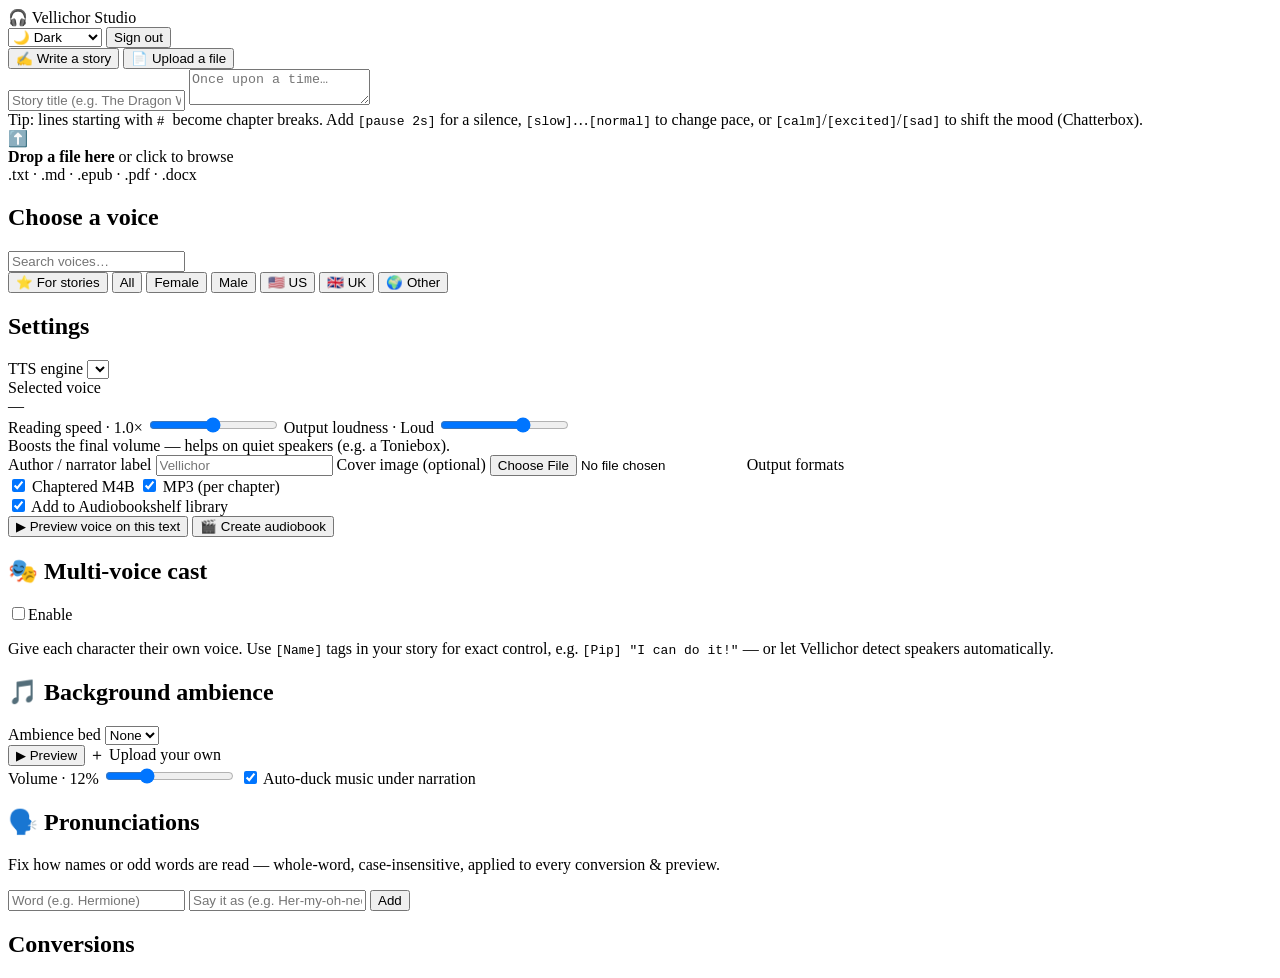
==== app/static/index.html @ 86df0507 "Add expressive emotion tags, pronunciation dictionary, and real-settings preview - Expressive tags: " ====
<!doctype html>
<html lang="en">
<head>
  <meta charset="utf-8" />
  <meta name="viewport" content="width=device-width, initial-scale=1" />
  <script>
    // Apply saved theme before first paint to avoid a flash of the default theme.
    (function () {
      try {
        document.documentElement.setAttribute(
          'data-theme', localStorage.getItem('vellichor-theme') || 'dark');
      } catch (e) {}
    })();
  </script>
  <title>Vellichor · Audiobook Studio</title>
  <link rel="stylesheet" href="/static/style.css" />
</head>
<body>
  <header class="topbar">
    <div class="brand"><span class="logo">🎧</span> Vellichor <span class="tag">Studio</span></div>
    <div class="topbar-right">
      <select id="themeSelect" class="theme-select" title="Theme" aria-label="Theme">
        <option value="dark">🌙 Dark</option>
        <option value="light">☀️ Light</option>
        <option value="sepia">📜 Sepia</option>
        <option value="midnight">🌌 Midnight</option>
      </select>
      <span id="device" class="chip" title="Compute device"></span>
      <button id="logoutBtn" class="ghost" title="Sign out">Sign out</button>
    </div>
  </header>

  <main class="layout">
    <!-- ============ LEFT: compose ============ -->
    <section class="panel compose">
      <div class="tabs">
        <button class="tab active" data-tab="write">✍️ Write a story</button>
        <button class="tab" data-tab="upload">📄 Upload a file</button>
      </div>

      <div class="tabpane active" id="pane-write">
        <input id="storyTitle" class="field" placeholder="Story title (e.g. The Dragon Who Lost His Roar)" />
        <textarea id="storyText" class="field story" placeholder="Once upon a time…

Write or paste your story here. Use # Heading lines to split it into chapters."></textarea>
        <div class="hint">Tip: lines starting with <code># </code> become chapter breaks.
          Add <code>[pause 2s]</code> for a silence, <code>[slow]</code>…<code>[normal]</code> to change pace,
          or <code>[calm]</code>/<code>[excited]</code>/<code>[sad]</code> to shift the mood (Chatterbox).</div>
      </div>

      <div class="tabpane" id="pane-upload">
        <div id="dropzone" class="dropzone">
          <div class="dz-icon">⬆️</div>
          <div><strong>Drop a file here</strong> or click to browse</div>
          <div class="muted small">.txt · .md · .epub · .pdf · .docx</div>
          <input type="file" id="fileInput" accept=".txt,.md,.markdown,.epub,.pdf,.docx" hidden />
        </div>
        <div id="fileChosen" class="file-chosen" hidden></div>
      </div>
    </section>

    <!-- ============ MIDDLE: voice picker ============ -->
    <section class="panel voices">
      <div class="panel-head">
        <h2>Choose a voice</h2>
        <input id="voiceSearch" class="field small-field" placeholder="Search voices…" />
      </div>
      <div class="voice-filters" id="voiceFilters">
        <button class="pill active" data-filter="story">⭐ For stories</button>
        <button class="pill" data-filter="all">All</button>
        <button class="pill" data-filter="female">Female</button>
        <button class="pill" data-filter="male">Male</button>
        <button class="pill" data-filter="American">🇺🇸 US</button>
        <button class="pill" data-filter="British">🇬🇧 UK</button>
        <button class="pill" data-filter="other">🌍 Other</button>
      </div>
      <div id="voiceList" class="voice-list"></div>
    </section>

    <!-- ============ RIGHT: settings + go ============ -->
    <aside class="panel settings">
      <h2>Settings</h2>

      <label class="lbl">TTS engine</label>
      <select id="engineSelect" class="field"></select>
      <div id="engineBlurb" class="hint"></div>

      <label class="lbl">Selected voice</label>
      <div id="selectedVoice" class="selected-voice">—</div>

      <label class="lbl">Reading speed · <span id="speedVal">1.0×</span></label>
      <input type="range" id="speed" min="0.5" max="1.5" step="0.05" value="1.0" />

      <label class="lbl">Output loudness · <span id="loudVal">Loud</span></label>
      <input type="range" id="loud" min="0" max="3" step="1" value="2" />
      <div class="hint">Boosts the final volume — helps on quiet speakers (e.g. a Toniebox).</div>

      <div id="expressiveControls" hidden>
        <label class="lbl">Expressiveness · <span id="exagVal">0.50</span></label>
        <input type="range" id="exag" min="0" max="1" step="0.05" value="0.5" />

        <label class="lbl">Voice source</label>
        <div id="myVoicesList" class="myvoices-list"></div>

        <div class="rec-row">
          <button id="recToggle" type="button" class="ghost">🎙️ Record a voice</button>
          <label class="upload-mini">＋ Upload a clip
            <input type="file" id="referenceInput" accept=".wav,.mp3,.m4a,.ogg,.flac,.webm" hidden /></label>
        </div>
        <div id="refChosen" class="muted small"></div>

        <div id="recPanel" hidden>
          <div class="hint">Read this aloud clearly for ~15–20s in a quiet room, then Stop:</div>
          <p id="recScript" class="rec-script"></p>
          <div class="rec-controls">
            <button id="recStart" type="button" class="primary">● Record</button>
            <button id="recStop" type="button" class="ghost" disabled>■ Stop</button>
            <span id="recTimer" class="muted small">0:00</span>
          </div>
          <audio id="recPlayback" controls hidden></audio>
          <div class="rec-actions">
            <button id="recUse" type="button" class="ghost" disabled>Use for this book</button>
            <input id="recName" class="field" placeholder="Name (e.g. Dad)" />
            <button id="recSave" type="button" class="primary" disabled>Save voice</button>
          </div>
          <div id="recMsg" class="muted small"></div>
        </div>

        <div class="hint">Pick a saved voice, record or upload a 5–30s clip to clone, or leave
          it on <em>Preset</em> to use the voice chosen on the left. Multi-voice cast is Kokoro-only.</div>
      </div>

      <label class="lbl">Author / narrator label</label>
      <input id="author" class="field" placeholder="Vellichor" />

      <label class="lbl">Cover image (optional)</label>
      <input type="file" id="coverInput" class="field" accept=".jpg,.jpeg,.png" />

      <label class="lbl">Output formats</label>
      <div class="checks">
        <label><input type="checkbox" id="fmtM4b" checked /> Chaptered M4B</label>
        <label><input type="checkbox" id="fmtMp3" checked /> MP3 (per chapter)</label>
      </div>

      <label class="check-row"><input type="checkbox" id="exportAbs" checked />
        Add to Audiobookshelf library</label>

      <div class="actions">
        <button id="previewBtn" class="ghost full">▶ Preview voice on this text</button>
        <button id="convertBtn" class="primary full">🎬 Create audiobook</button>
      </div>
      <audio id="previewAudio" hidden></audio>
    </aside>
  </main>

  <!-- ============ STUDIO: cast + ambience ============ -->
  <section class="panel studio jobs-panel">
    <div class="studio-grid">
      <div class="studio-col">
        <div class="studio-head">
          <h2>🎭 Multi-voice cast</h2>
          <label class="switch"><input type="checkbox" id="multiVoice" /><span>Enable</span></label>
        </div>
        <p class="muted small">Give each character their own voice. Use
          <code>[Name]</code> tags in your story for exact control, e.g.
          <code>[Pip] "I can do it!"</code> — or let Vellichor detect speakers automatically.</p>
        <div id="castArea" class="cast-area" hidden>
          <div class="cast-btns">
            <button id="smartBtn" class="primary">🪄 Smart cast (AI)</button>
            <button id="analyzeBtn" class="ghost">🔎 Quick detect</button>
          </div>
          <div id="castHint" class="muted small"></div>
          <div id="castList" class="cast-list"></div>
        </div>
      </div>

      <div class="studio-col">
        <h2>🎵 Background ambience</h2>
        <label class="lbl">Ambience bed</label>
        <select id="ambienceSelect" class="field"><option value="">None</option></select>
        <div class="amb-row">
          <button id="ambPlay" class="ghost">▶ Preview</button>
          <label class="upload-mini">＋ Upload your own
            <input type="file" id="ambienceFile" accept=".mp3,.wav,.m4a,.ogg,.flac" hidden /></label>
        </div>
        <div id="ambUploadName" class="muted small"></div>
        <label class="lbl">Volume · <span id="ambVolVal">12%</span></label>
        <input type="range" id="ambVol" min="0" max="40" step="1" value="12" />
        <label class="check-row"><input type="checkbox" id="ducking" checked />
          Auto-duck music under narration</label>
        <audio id="ambAudio" hidden></audio>
      </div>
    </div>
  </section>

  <!-- ============ PRONUNCIATIONS ============ -->
  <section class="panel jobs-panel">
    <h2>🗣️ Pronunciations</h2>
    <p class="muted small">Fix how names or odd words are read — whole-word, case-insensitive,
      applied to every conversion &amp; preview.</p>
    <div id="pronList" class="pron-list"></div>
    <div class="pron-add">
      <input id="pronFrom" class="field" placeholder="Word (e.g. Hermione)" />
      <input id="pronTo" class="field" placeholder="Say it as (e.g. Her-my-oh-nee)" />
      <button id="pronAdd" class="primary">Add</button>
    </div>
  </section>

  <!-- ============ JOBS ============ -->
  <section class="panel jobs-panel">
    <h2>Conversions</h2>
    <div id="jobs" class="jobs"></div>
  </section>

  <div id="toast" class="toast"></div>
  <script src="/static/app.js"></script>
</body>
</html>
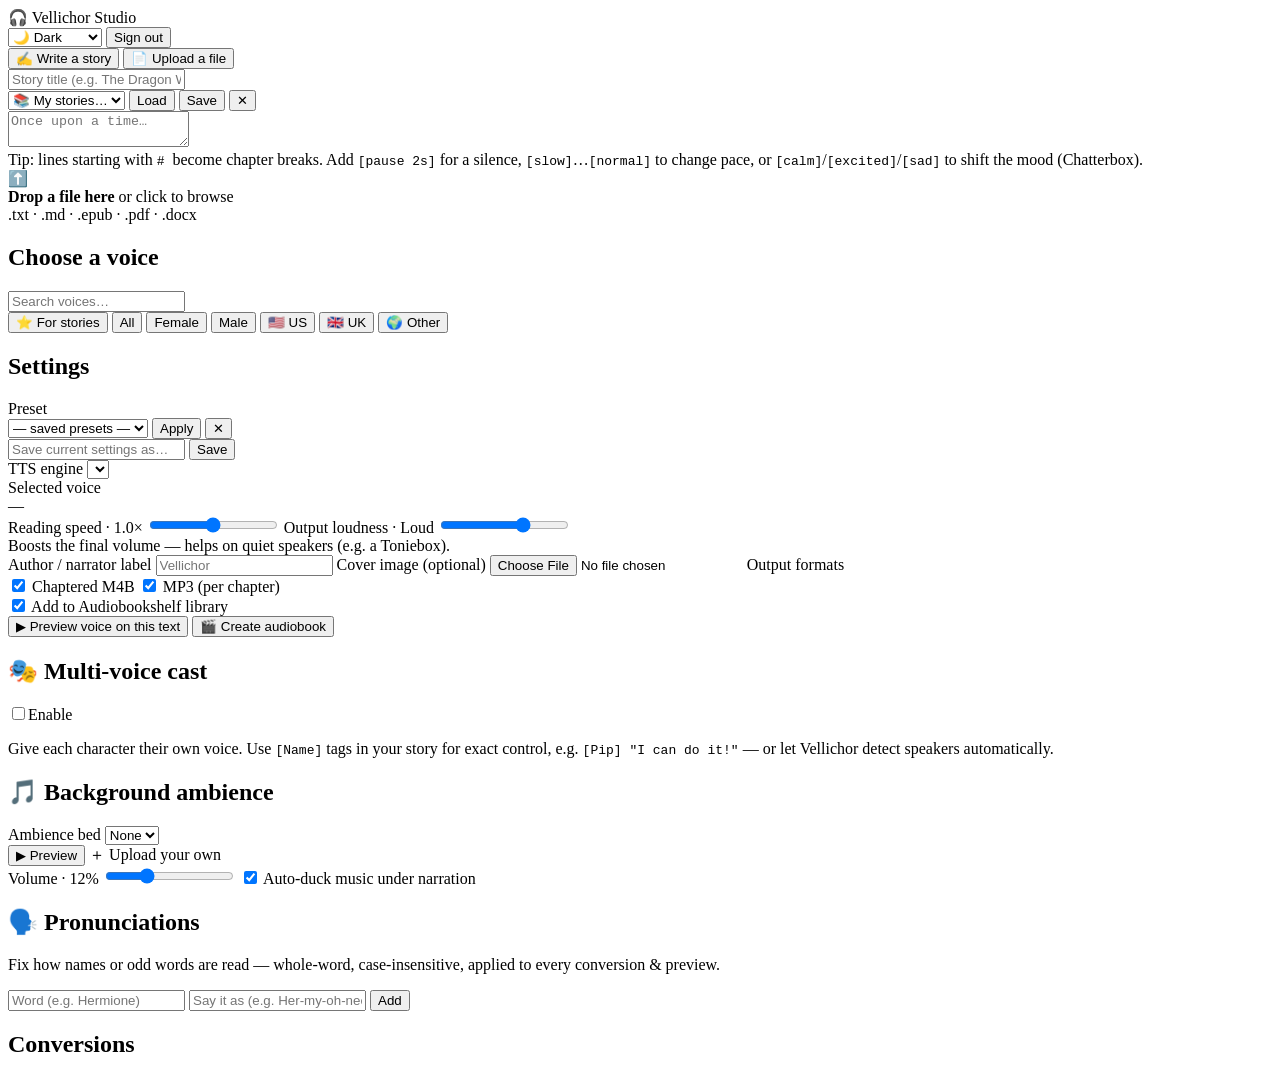
==== commit 2cd68c94: "Add My Stories library + browser autosave - stories.py + /api/stories CRUD: save/load/update/delete " ====
--- a/app/static/index.html
+++ b/app/static/index.html
@@ -40,6 +40,12 @@
 
       <div class="tabpane active" id="pane-write">
         <input id="storyTitle" class="field" placeholder="Story title (e.g. The Dragon Who Lost His Roar)" />
+        <div class="stories-row">
+          <select id="storySelect" class="field"><option value="">📚 My stories…</option></select>
+          <button id="storyLoad" class="ghost" type="button">Load</button>
+          <button id="storySave" class="ghost" type="button">Save</button>
+          <button id="storyDel" class="ghost" type="button" title="Delete story">✕</button>
+        </div>
         <textarea id="storyText" class="field story" placeholder="Once upon a time…
 
 Write or paste your story here. Use # Heading lines to split it into chapters."></textarea>
@@ -80,6 +86,17 @@
     <!-- ============ RIGHT: settings + go ============ -->
     <aside class="panel settings">
       <h2>Settings</h2>
+
+      <label class="lbl">Preset</label>
+      <div class="preset-row">
+        <select id="presetSelect" class="field"><option value="">— saved presets —</option></select>
+        <button id="presetApply" class="ghost" type="button">Apply</button>
+        <button id="presetDel" class="ghost" type="button" title="Delete preset">✕</button>
+      </div>
+      <div class="preset-row">
+        <input id="presetName" class="field" placeholder="Save current settings as…" />
+        <button id="presetSave" class="ghost" type="button">Save</button>
+      </div>
 
       <label class="lbl">TTS engine</label>
       <select id="engineSelect" class="field"></select>
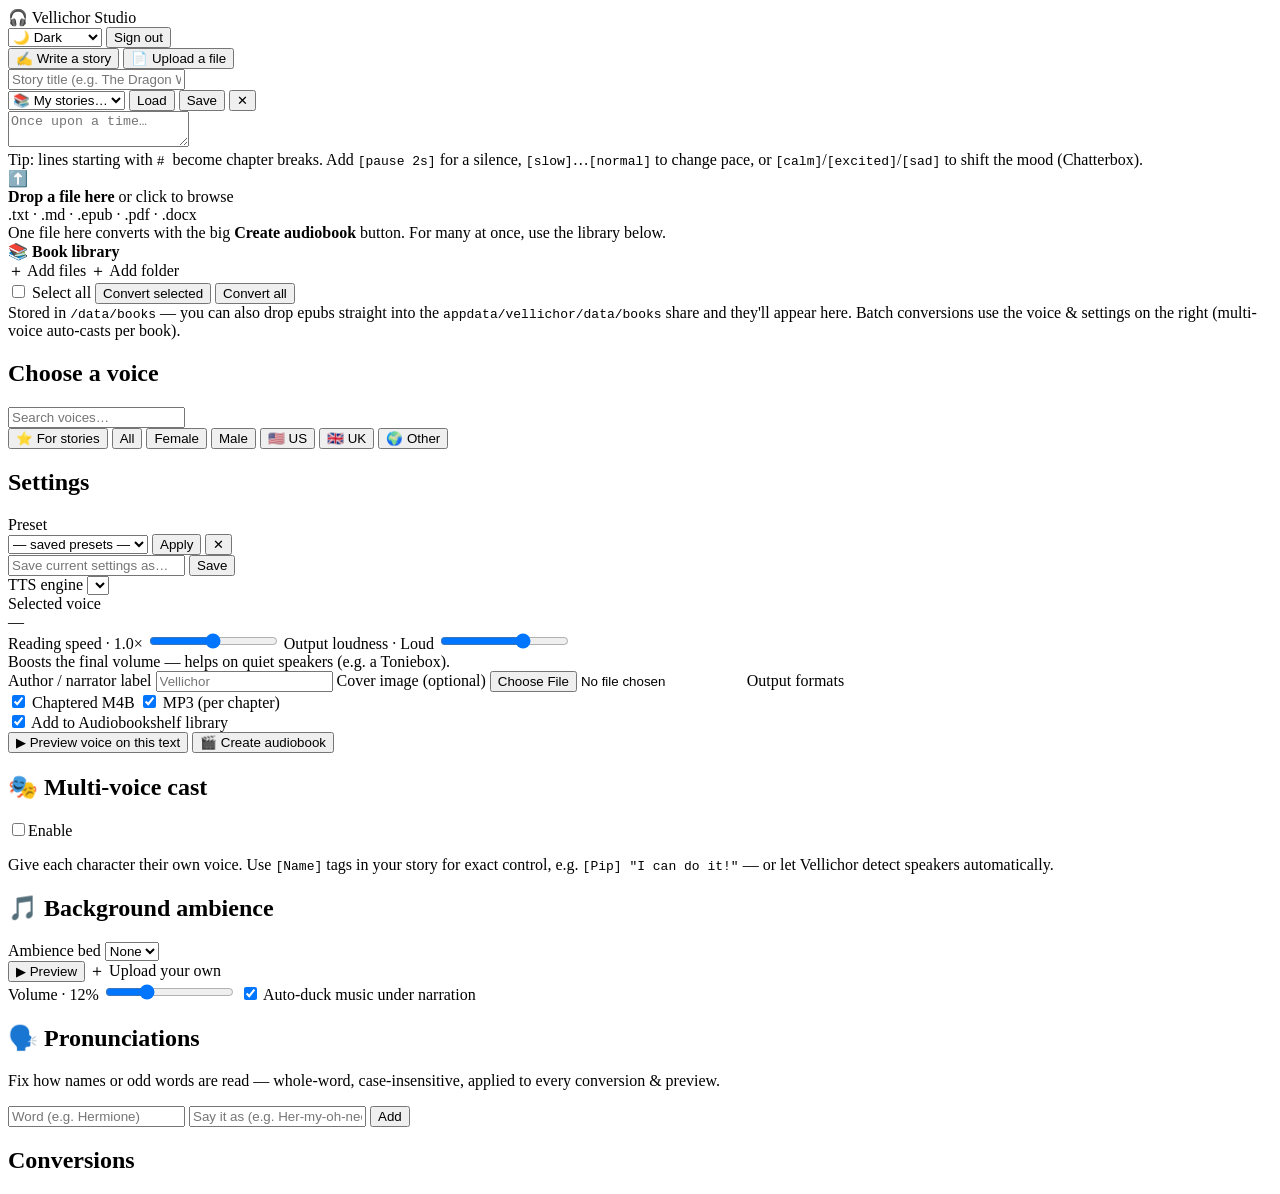
==== commit ec4194d6: "Book library (import folder + batch) and play/stop on every sample button From GitHub feedback:  Boo" ====
--- a/app/static/index.html
+++ b/app/static/index.html
@@ -62,6 +62,29 @@
           <input type="file" id="fileInput" accept=".txt,.md,.markdown,.epub,.pdf,.docx" hidden />
         </div>
         <div id="fileChosen" class="file-chosen" hidden></div>
+        <div class="hint">One file here converts with the big <strong>Create audiobook</strong> button.
+          For many at once, use the library below.</div>
+
+        <div class="book-lib">
+          <div class="book-lib-head">
+            <strong>📚 Book library</strong>
+            <div class="book-lib-actions">
+              <label class="upload-mini">＋ Add files
+                <input type="file" id="bookFiles" accept=".txt,.md,.markdown,.epub,.pdf,.docx" multiple hidden /></label>
+              <label class="upload-mini">＋ Add folder
+                <input type="file" id="bookFolder" webkitdirectory multiple hidden /></label>
+            </div>
+          </div>
+          <div id="bookList" class="book-list"></div>
+          <div class="book-lib-foot">
+            <label class="book-selall"><input type="checkbox" id="bookSelAll" /> Select all</label>
+            <button id="bookConvertSel" class="ghost" type="button">Convert selected</button>
+            <button id="bookConvertAll" class="primary" type="button">Convert all</button>
+          </div>
+          <div class="hint">Stored in <code>/data/books</code> — you can also drop epubs straight into the
+            <code>appdata/vellichor/data/books</code> share and they'll appear here. Batch conversions use the
+            voice &amp; settings on the right (multi-voice auto-casts per book).</div>
+        </div>
       </div>
     </section>
 
@@ -166,7 +189,7 @@
         <button id="previewBtn" class="ghost full">▶ Preview voice on this text</button>
         <button id="convertBtn" class="primary full">🎬 Create audiobook</button>
       </div>
-      <audio id="previewAudio" hidden></audio>
+      <audio id="previewAudio" class="full" controls hidden></audio>
     </aside>
   </main>
 
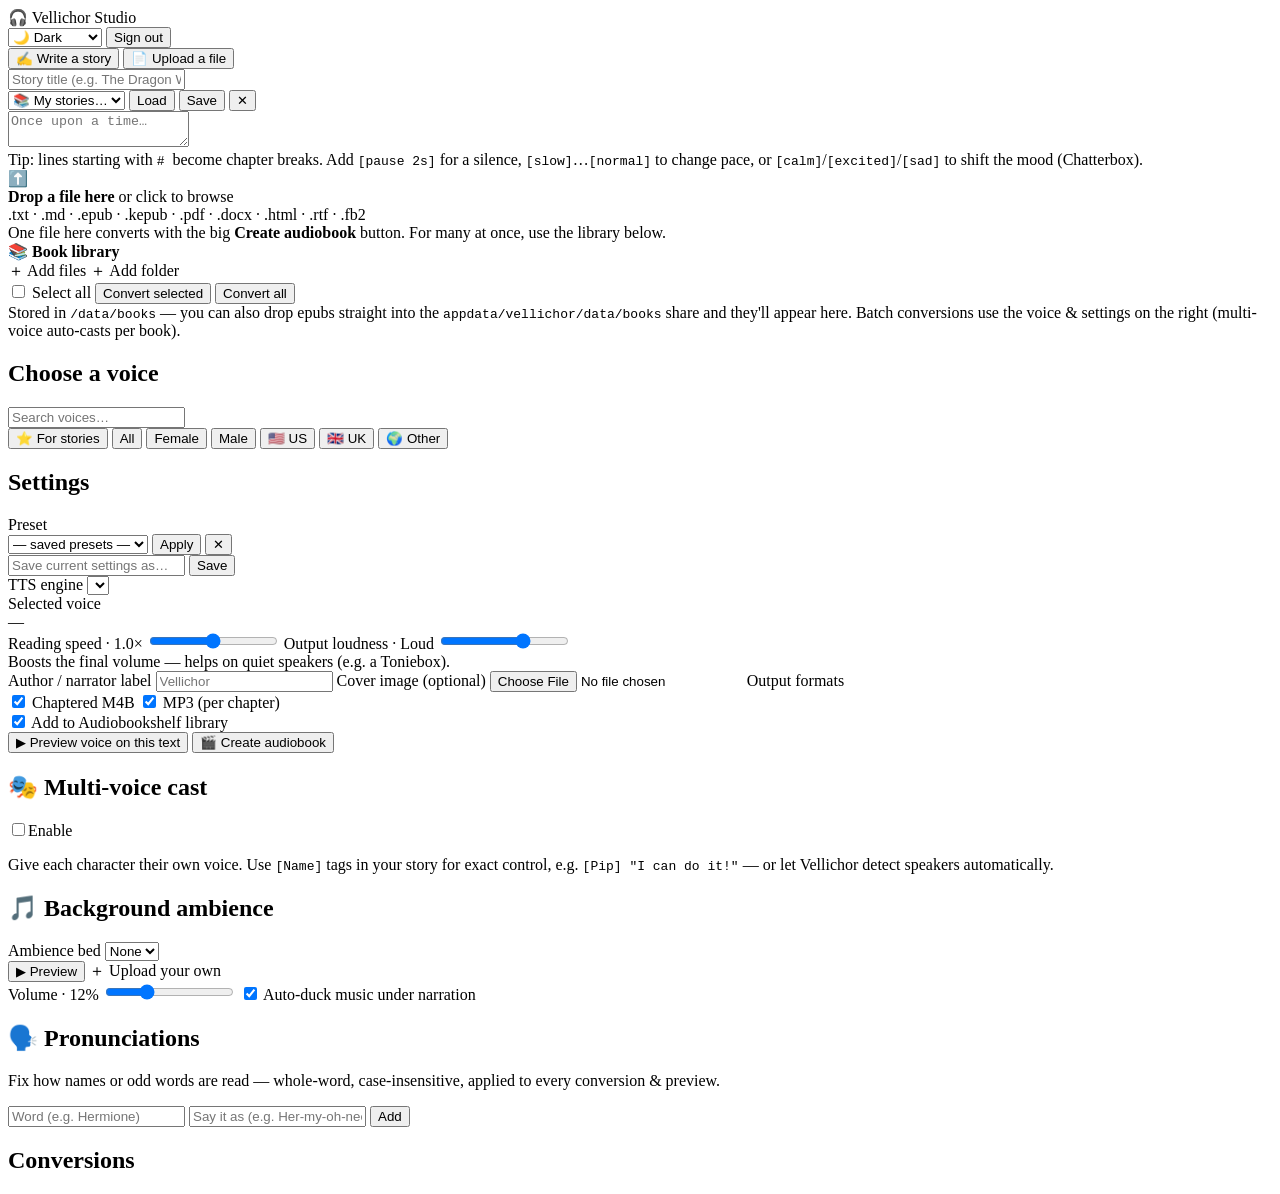
==== commit 2762eeb3: "Richer extraction: EPUB spine/TOC, PDF chapters, RTF/FB2/HTML, library info - EPUB: walk the spine (" ====
--- a/app/static/index.html
+++ b/app/static/index.html
@@ -13,7 +13,7 @@
     })();
   </script>
   <title>Vellichor · Audiobook Studio</title>
-  <link rel="stylesheet" href="/static/style.css" />
+  <link rel="stylesheet" href="/static/style.css?v=2" />
 </head>
 <body>
   <header class="topbar">
@@ -58,8 +58,8 @@
         <div id="dropzone" class="dropzone">
           <div class="dz-icon">⬆️</div>
           <div><strong>Drop a file here</strong> or click to browse</div>
-          <div class="muted small">.txt · .md · .epub · .pdf · .docx</div>
-          <input type="file" id="fileInput" accept=".txt,.md,.markdown,.epub,.pdf,.docx" hidden />
+          <div class="muted small">.txt · .md · .epub · .kepub · .pdf · .docx · .html · .rtf · .fb2</div>
+          <input type="file" id="fileInput" accept=".txt,.md,.markdown,.epub,.kepub,.pdf,.docx,.html,.htm,.rtf,.fb2" hidden />
         </div>
         <div id="fileChosen" class="file-chosen" hidden></div>
         <div class="hint">One file here converts with the big <strong>Create audiobook</strong> button.
@@ -70,7 +70,7 @@
             <strong>📚 Book library</strong>
             <div class="book-lib-actions">
               <label class="upload-mini">＋ Add files
-                <input type="file" id="bookFiles" accept=".txt,.md,.markdown,.epub,.pdf,.docx" multiple hidden /></label>
+                <input type="file" id="bookFiles" accept=".txt,.md,.markdown,.epub,.kepub,.pdf,.docx,.html,.htm,.rtf,.fb2" multiple hidden /></label>
               <label class="upload-mini">＋ Add folder
                 <input type="file" id="bookFolder" webkitdirectory multiple hidden /></label>
             </div>
@@ -253,6 +253,6 @@
   </section>
 
   <div id="toast" class="toast"></div>
-  <script src="/static/app.js"></script>
+  <script src="/static/app.js?v=2"></script>
 </body>
 </html>
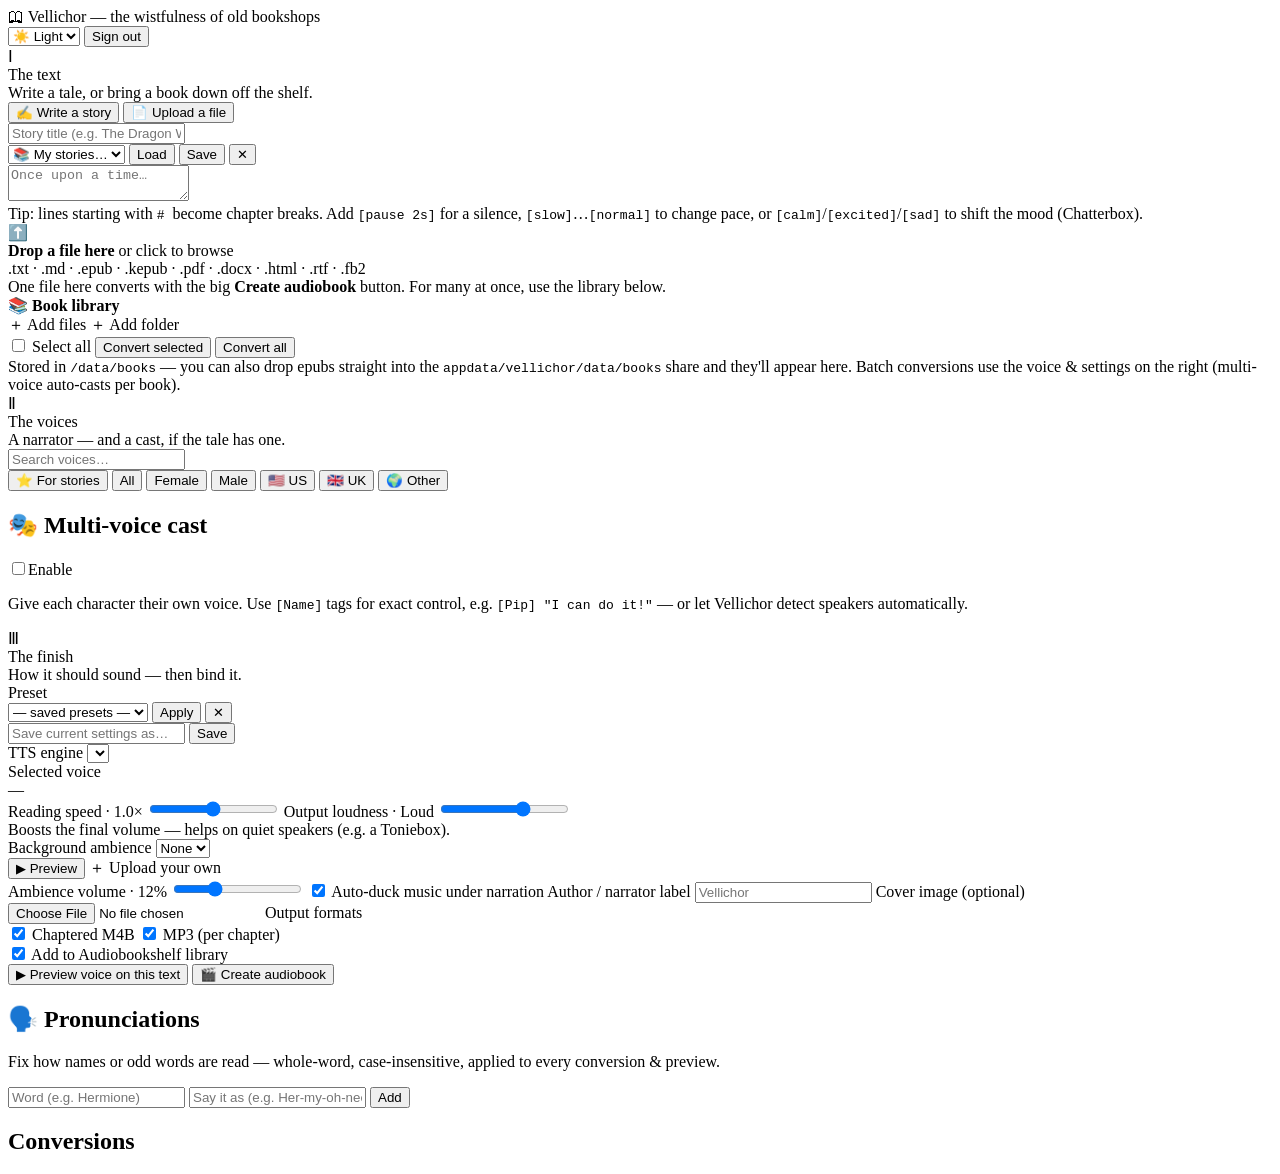
==== commit 9d6d5e64: "UI refresh: "bookshop" themes, serif display, reorganized flow Ports the approved design preview int" ====
--- a/app/static/index.html
+++ b/app/static/index.html
@@ -13,17 +13,17 @@
     })();
   </script>
   <title>Vellichor · Audiobook Studio</title>
-  <link rel="stylesheet" href="/static/style.css?v=2" />
+  <link rel="stylesheet" href="/static/style.css?v=3" />
 </head>
 <body>
   <header class="topbar">
-    <div class="brand"><span class="logo">🎧</span> Vellichor <span class="tag">Studio</span></div>
+    <div class="brand"><span class="logo">🕮</span> Vellichor
+      <span class="def">— the wistfulness of old bookshops</span></div>
     <div class="topbar-right">
       <select id="themeSelect" class="theme-select" title="Theme" aria-label="Theme">
-        <option value="dark">🌙 Dark</option>
         <option value="light">☀️ Light</option>
-        <option value="sepia">📜 Sepia</option>
-        <option value="midnight">🌌 Midnight</option>
+        <option value="dark">☾ Dark</option>
+        <option value="violet">✦ Violet</option>
       </select>
       <span id="device" class="chip" title="Compute device"></span>
       <button id="logoutBtn" class="ghost" title="Sign out">Sign out</button>
@@ -33,6 +33,8 @@
   <main class="layout">
     <!-- ============ LEFT: compose ============ -->
     <section class="panel compose">
+      <div class="step"><span class="num">Ⅰ</span><div class="step-txt"><div class="t">The text</div>
+        <div class="s">Write a tale, or bring a book down off the shelf.</div></div></div>
       <div class="tabs">
         <button class="tab active" data-tab="write">✍️ Write a story</button>
         <button class="tab" data-tab="upload">📄 Upload a file</button>
@@ -91,7 +93,8 @@
     <!-- ============ MIDDLE: voice picker ============ -->
     <section class="panel voices">
       <div class="panel-head">
-        <h2>Choose a voice</h2>
+        <div class="step"><span class="num">Ⅱ</span><div class="step-txt"><div class="t">The voices</div>
+          <div class="s">A narrator — and a cast, if the tale has one.</div></div></div>
         <input id="voiceSearch" class="field small-field" placeholder="Search voices…" />
       </div>
       <div class="voice-filters" id="voiceFilters">
@@ -104,11 +107,30 @@
         <button class="pill" data-filter="other">🌍 Other</button>
       </div>
       <div id="voiceList" class="voice-list"></div>
+
+      <!-- multi-voice cast (moved here from the old bottom studio) -->
+      <div class="cast-block">
+        <div class="studio-head">
+          <h2>🎭 Multi-voice cast</h2>
+          <label class="switch"><input type="checkbox" id="multiVoice" /><span>Enable</span></label>
+        </div>
+        <p class="muted small">Give each character their own voice. Use <code>[Name]</code> tags for exact
+          control, e.g. <code>[Pip] "I can do it!"</code> — or let Vellichor detect speakers automatically.</p>
+        <div id="castArea" class="cast-area" hidden>
+          <div class="cast-btns">
+            <button id="smartBtn" class="primary">🪄 Smart cast (AI)</button>
+            <button id="analyzeBtn" class="ghost">🔎 Quick detect</button>
+          </div>
+          <div id="castHint" class="muted small"></div>
+          <div id="castList" class="cast-list"></div>
+        </div>
+      </div>
     </section>
 
     <!-- ============ RIGHT: settings + go ============ -->
     <aside class="panel settings">
-      <h2>Settings</h2>
+      <div class="step"><span class="num">Ⅲ</span><div class="step-txt"><div class="t">The finish</div>
+        <div class="s">How it should sound — then bind it.</div></div></div>
 
       <label class="lbl">Preset</label>
       <div class="preset-row">
@@ -134,6 +156,20 @@
       <label class="lbl">Output loudness · <span id="loudVal">Loud</span></label>
       <input type="range" id="loud" min="0" max="3" step="1" value="2" />
       <div class="hint">Boosts the final volume — helps on quiet speakers (e.g. a Toniebox).</div>
+
+      <label class="lbl">Background ambience</label>
+      <select id="ambienceSelect" class="field"><option value="">None</option></select>
+      <div class="amb-row">
+        <button id="ambPlay" class="ghost">▶ Preview</button>
+        <label class="upload-mini">＋ Upload your own
+          <input type="file" id="ambienceFile" accept=".mp3,.wav,.m4a,.ogg,.flac" hidden /></label>
+      </div>
+      <div id="ambUploadName" class="muted small"></div>
+      <label class="lbl">Ambience volume · <span id="ambVolVal">12%</span></label>
+      <input type="range" id="ambVol" min="0" max="40" step="1" value="12" />
+      <label class="check-row"><input type="checkbox" id="ducking" checked />
+        Auto-duck music under narration</label>
+      <audio id="ambAudio" hidden></audio>
 
       <div id="expressiveControls" hidden>
         <label class="lbl">Expressiveness · <span id="exagVal">0.50</span></label>
@@ -192,46 +228,6 @@
       <audio id="previewAudio" class="full" controls hidden></audio>
     </aside>
   </main>
-
-  <!-- ============ STUDIO: cast + ambience ============ -->
-  <section class="panel studio jobs-panel">
-    <div class="studio-grid">
-      <div class="studio-col">
-        <div class="studio-head">
-          <h2>🎭 Multi-voice cast</h2>
-          <label class="switch"><input type="checkbox" id="multiVoice" /><span>Enable</span></label>
-        </div>
-        <p class="muted small">Give each character their own voice. Use
-          <code>[Name]</code> tags in your story for exact control, e.g.
-          <code>[Pip] "I can do it!"</code> — or let Vellichor detect speakers automatically.</p>
-        <div id="castArea" class="cast-area" hidden>
-          <div class="cast-btns">
-            <button id="smartBtn" class="primary">🪄 Smart cast (AI)</button>
-            <button id="analyzeBtn" class="ghost">🔎 Quick detect</button>
-          </div>
-          <div id="castHint" class="muted small"></div>
-          <div id="castList" class="cast-list"></div>
-        </div>
-      </div>
-
-      <div class="studio-col">
-        <h2>🎵 Background ambience</h2>
-        <label class="lbl">Ambience bed</label>
-        <select id="ambienceSelect" class="field"><option value="">None</option></select>
-        <div class="amb-row">
-          <button id="ambPlay" class="ghost">▶ Preview</button>
-          <label class="upload-mini">＋ Upload your own
-            <input type="file" id="ambienceFile" accept=".mp3,.wav,.m4a,.ogg,.flac" hidden /></label>
-        </div>
-        <div id="ambUploadName" class="muted small"></div>
-        <label class="lbl">Volume · <span id="ambVolVal">12%</span></label>
-        <input type="range" id="ambVol" min="0" max="40" step="1" value="12" />
-        <label class="check-row"><input type="checkbox" id="ducking" checked />
-          Auto-duck music under narration</label>
-        <audio id="ambAudio" hidden></audio>
-      </div>
-    </div>
-  </section>
 
   <!-- ============ PRONUNCIATIONS ============ -->
   <section class="panel jobs-panel">
@@ -253,6 +249,6 @@
   </section>
 
   <div id="toast" class="toast"></div>
-  <script src="/static/app.js?v=2"></script>
+  <script src="/static/app.js?v=3"></script>
 </body>
 </html>
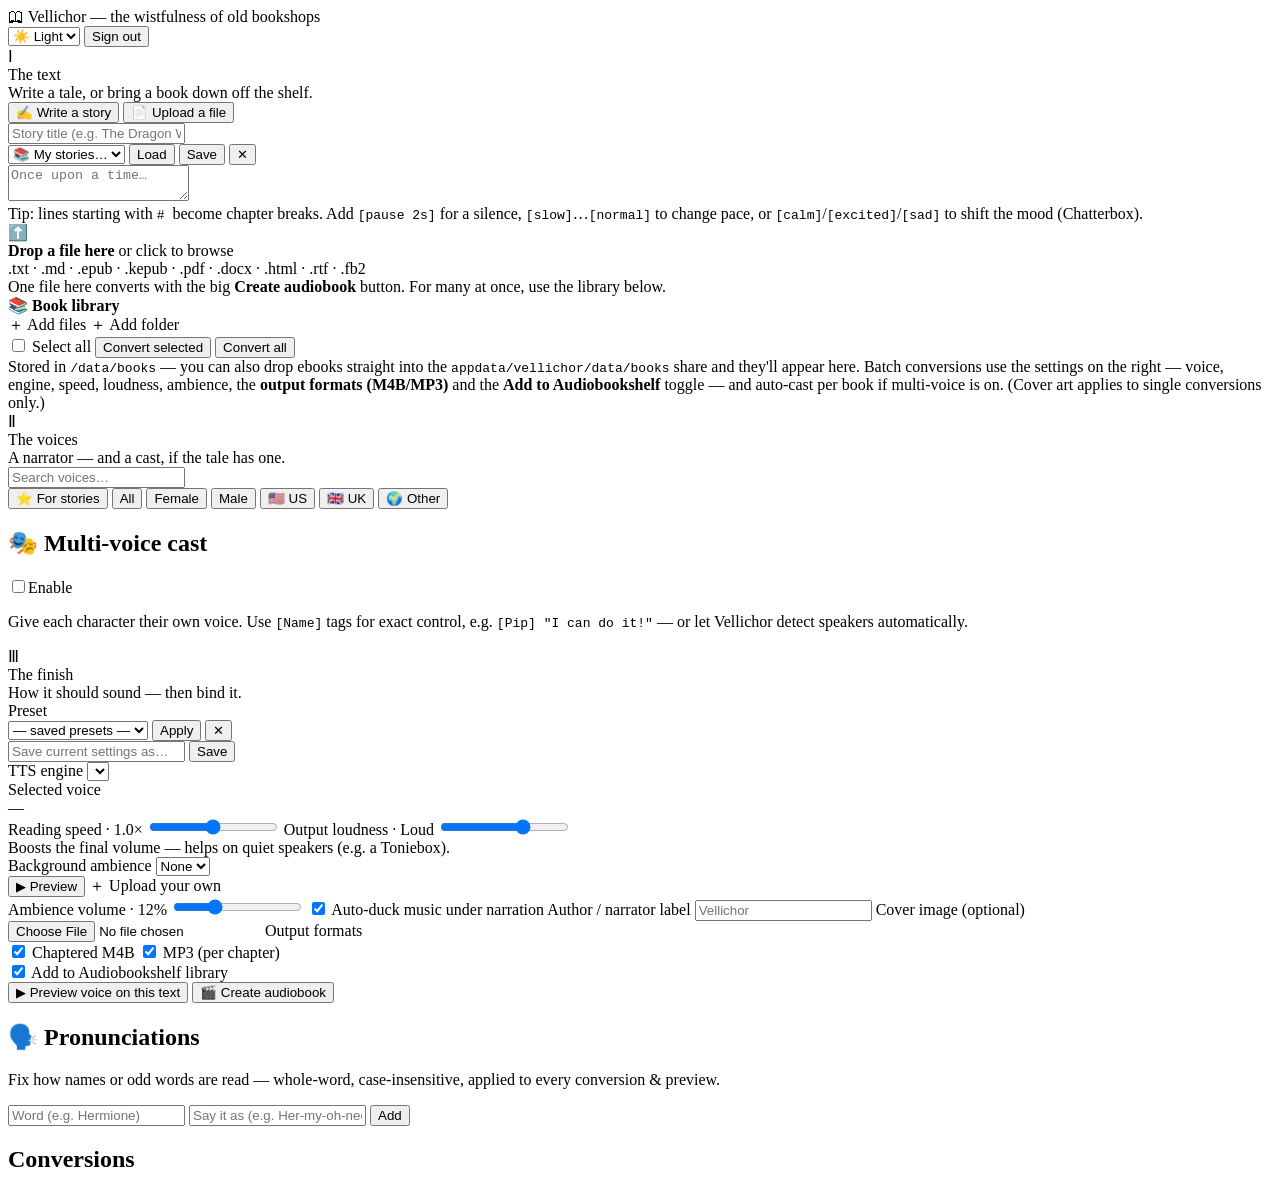
==== commit cceae69b: "Stories update-in-place; Selected Voice reflects the clone source - stories.save() now updates in pl" ====
--- a/app/static/index.html
+++ b/app/static/index.html
@@ -13,7 +13,7 @@
     })();
   </script>
   <title>Vellichor · Audiobook Studio</title>
-  <link rel="stylesheet" href="/static/style.css?v=3" />
+  <link rel="stylesheet" href="/static/style.css?v=4" />
 </head>
 <body>
   <header class="topbar">
@@ -83,9 +83,11 @@
             <button id="bookConvertSel" class="ghost" type="button">Convert selected</button>
             <button id="bookConvertAll" class="primary" type="button">Convert all</button>
           </div>
-          <div class="hint">Stored in <code>/data/books</code> — you can also drop epubs straight into the
+          <div class="hint">Stored in <code>/data/books</code> — you can also drop ebooks straight into the
             <code>appdata/vellichor/data/books</code> share and they'll appear here. Batch conversions use the
-            voice &amp; settings on the right (multi-voice auto-casts per book).</div>
+            settings on the right — voice, engine, speed, loudness, ambience, the <strong>output formats
+            (M4B/MP3)</strong> and the <strong>Add to Audiobookshelf</strong> toggle — and auto-cast per book if
+            multi-voice is on. (Cover art applies to single conversions only.)</div>
         </div>
       </div>
     </section>
@@ -249,6 +251,6 @@
   </section>
 
   <div id="toast" class="toast"></div>
-  <script src="/static/app.js?v=3"></script>
+  <script src="/static/app.js?v=4"></script>
 </body>
 </html>
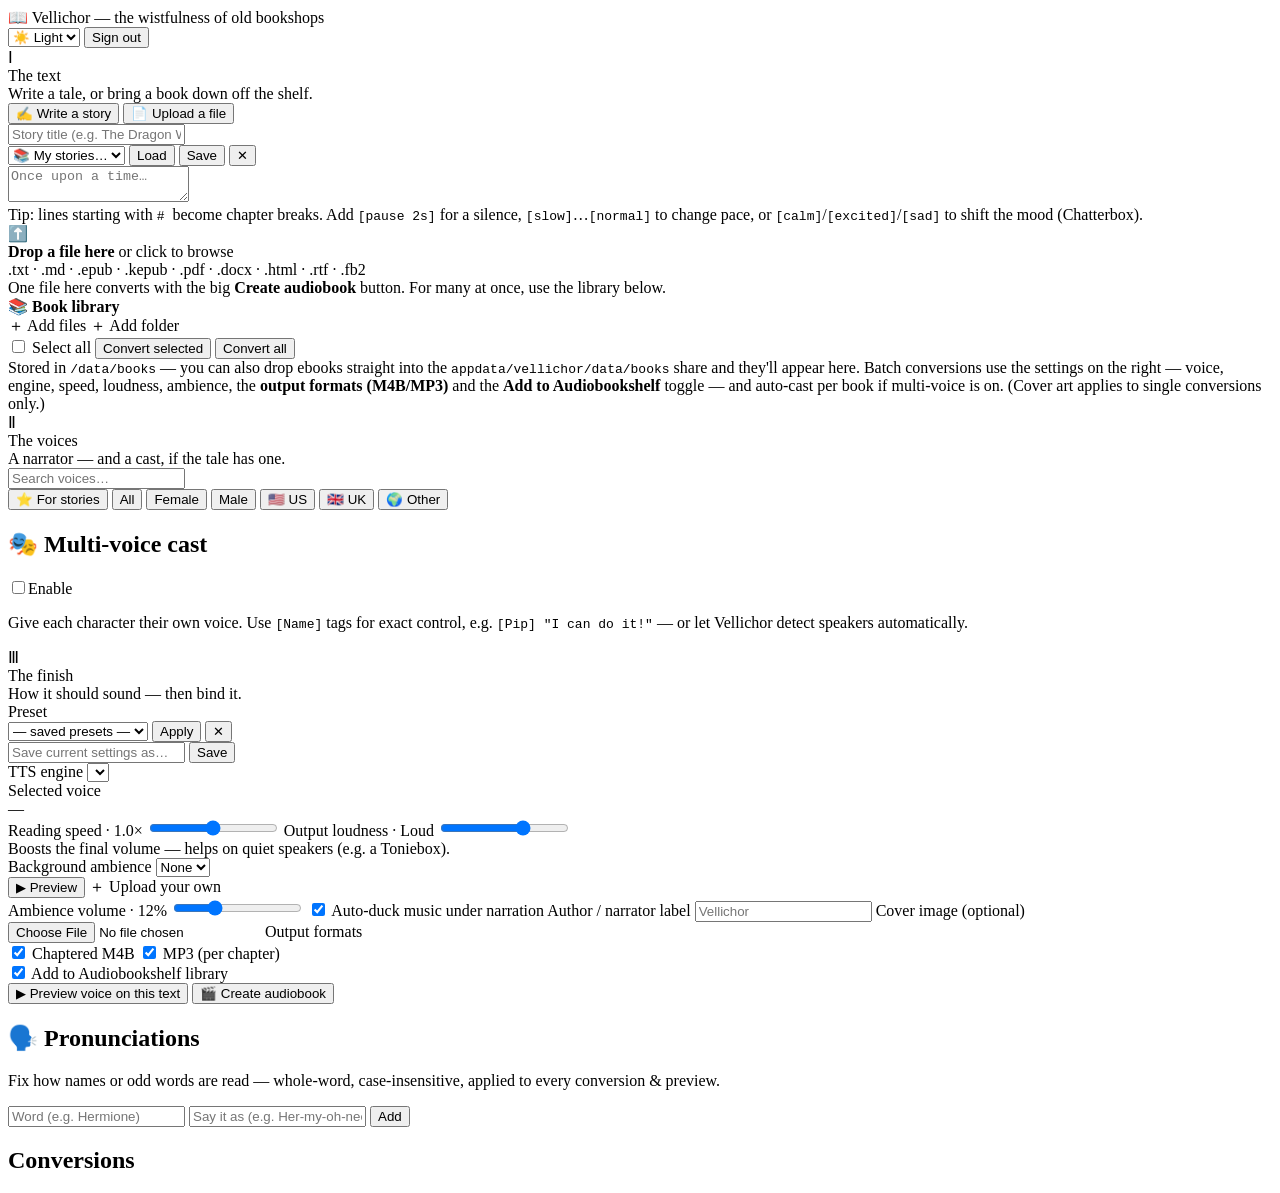
==== commit 0eedae18: "Fix header logo glyph + add a browser tab favicon The header logo used 🕮 (U+1F56E), which isn't a co" ====
--- a/app/static/index.html
+++ b/app/static/index.html
@@ -13,11 +13,12 @@
     })();
   </script>
   <title>Vellichor · Audiobook Studio</title>
+  <link rel="icon" href="data:image/svg+xml,%3Csvg xmlns='http://www.w3.org/2000/svg' viewBox='0 0 100 100'%3E%3Ctext y='.9em' font-size='90'%3E📖%3C/text%3E%3C/svg%3E" />
   <link rel="stylesheet" href="/static/style.css?v=4" />
 </head>
 <body>
   <header class="topbar">
-    <div class="brand"><span class="logo">🕮</span> Vellichor
+    <div class="brand"><span class="logo">📖</span> Vellichor
       <span class="def">— the wistfulness of old bookshops</span></div>
     <div class="topbar-right">
       <select id="themeSelect" class="theme-select" title="Theme" aria-label="Theme">
